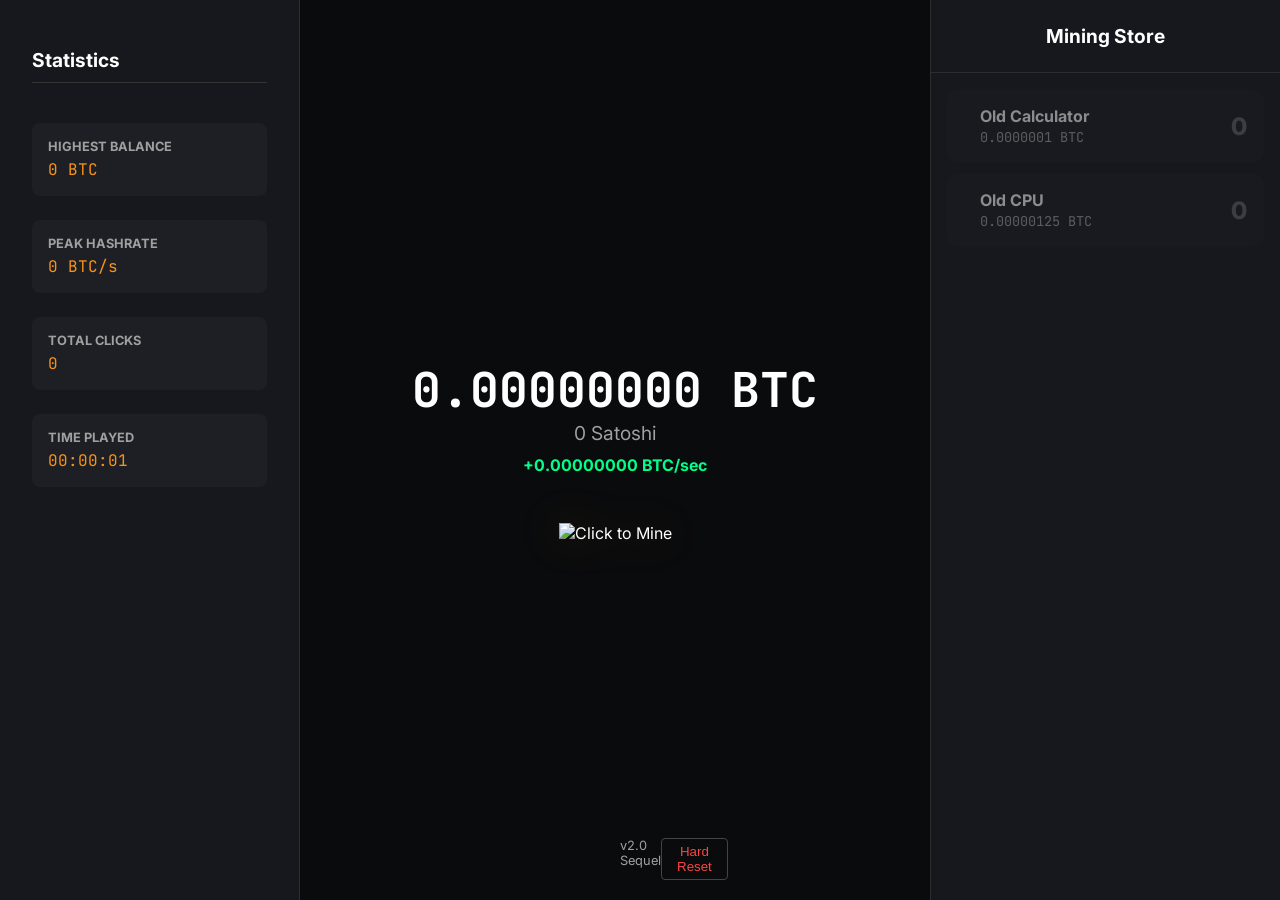
==== index.html @ eba33d04 "Revamp HTML structure and styling for Bitcoin Clicker 2.0 Updated title and added viewport meta tag." ====
<!DOCTYPE html>
<html lang="en">
<head>
    <meta charset="utf-8">
    <meta name="viewport" content="width=device-width, initial-scale=1.0">
    <title>Bitcoin Clicker 2.0</title>
    
    <link href="https://fonts.googleapis.com/css2?family=Inter:wght@300;400;700&family=JetBrains+Mono:wght@500&display=swap" rel="stylesheet">
    
    <style>
        :root {
            --bg: #0a0b0d;
            --surface: #16181d;
            --accent: #f7931a; /* Bitcoin Orange */
            --accent-glow: rgba(247, 147, 26, 0.2);
            --text-main: #ffffff;
            --text-dim: #a0a0a0;
            --green: #00ff88;
            --card-hover: #1e2128;
        }

        body {
            margin: 0;
            padding: 0;
            background-color: var(--bg);
            color: var(--text-main);
            font-family: 'Inter', sans-serif;
            overflow: hidden; /* We'll use layout scrolls */
        }

        /* --- Layout Grid --- */
        .game-container {
            display: grid;
            grid-template-columns: 300px 1fr 350px;
            height: 100vh;
        }

        /* --- Sidebar (Stats) --- */
        .sidebar {
            background-color: var(--surface);
            border-right: 1px solid #2d2d2d;
            padding: 2rem;
            display: flex;
            flex-direction: column;
            gap: 1.5rem;
        }

        .stat-card {
            background: rgba(255,255,255,0.03);
            padding: 1rem;
            border-radius: 8px;
        }

        .stat-card h5 { margin: 0; color: var(--text-dim); font-size: 0.8rem; text-transform: uppercase; }
        .stat-card p { margin: 5px 0 0; font-family: 'JetBrains Mono', monospace; color: var(--accent); }

        /* --- Main Clicker Area --- */
        .main-area {
            display: flex;
            flex-direction: column;
            align-items: center;
            justify-content: center;
            padding: 2rem;
            position: relative;
        }

        .balance-display { text-align: center; margin-bottom: 3rem; }
        .balance-display h1 { font-size: 3rem; margin: 0; font-family: 'JetBrains Mono'; }
        .balance-display .satoshi { color: var(--text-dim); font-size: 1.2rem; }
        .balance-display .rate { color: var(--green); font-weight: bold; margin-top: 10px; }

        .bitcoin-btn {
            width: 250px;
            cursor: pointer;
            transition: transform 0.1s ease, filter 0.3s ease;
            filter: drop-shadow(0 0 20px var(--accent-glow));
        }

        .bitcoin-btn:hover { transform: scale(1.05); filter: drop-shadow(0 0 30px var(--accent)); }
        .bitcoin-btn:active { transform: scale(0.95); }

        /* --- Shop (Right Side) --- */
        .shop {
            background-color: var(--surface);
            border-left: 1px solid #2d2d2d;
            display: flex;
            flex-direction: column;
        }

        .shop-header { padding: 1.5rem; border-bottom: 1px solid #2d2d2d; text-align: center; }
        
        .purchase-list {
            overflow-y: auto;
            padding: 1rem;
            list-style: none;
            margin: 0;
        }

        .purchase-item {
            display: flex;
            align-items: center;
            padding: 1rem;
            background: rgba(255,255,255,0.02);
            border-radius: 12px;
            margin-bottom: 10px;
            cursor: pointer;
            transition: all 0.2s ease;
            border: 1px solid transparent;
        }

        .purchase-item:hover { background: var(--card-hover); border-color: #444; }
        .purchase-item.inactive { opacity: 0.5; cursor: not-allowed; filter: grayscale(1); }

        .item-info { flex-grow: 1; margin-left: 1rem; }
        .item-name { font-weight: bold; display: block; }
        .item-price { color: var(--accent); font-size: 0.85rem; font-family: 'JetBrains Mono'; }
        .item-amount { font-size: 1.5rem; font-weight: 800; opacity: 0.3; }

        /* --- Footer --- */
        .footer {
            position: absolute;
            bottom: 20px;
            left: 320px;
            right: 370px;
            display: flex;
            justify-content: space-between;
            color: var(--text-dim);
            font-size: 0.8rem;
        }

        .reset-btn {
            background: transparent;
            border: 1px solid #444;
            color: #ff4444;
            padding: 5px 15px;
            border-radius: 4px;
            cursor: pointer;
        }

        .reset-btn:hover { background: #ff4444; color: white; }

        /* Mobile adjustments */
        @media (max-width: 1000px) {
            .game-container { grid-template-columns: 1fr; overflow-y: auto; height: auto; }
            .sidebar, .shop { height: auto; border: none; }
        }
    </style>
</head>
<body>

    <div class="game-container">
        <aside class="sidebar">
            <h2 style="font-size: 1.2rem; border-bottom: 1px solid #333; padding-bottom: 10px;">Statistics</h2>
            <div class="stat-card">
                <h5>Highest Balance</h5>
                <p id="highestGame">0 BTC</p>
            </div>
            <div class="stat-card">
                <h5>Peak Hashrate</h5>
                <p id="highestRate">0 BTC/s</p>
            </div>
            <div class="stat-card">
                <h5>Total Clicks</h5>
                <p id="mostClicks">0</p>
            </div>
            <div class="stat-card">
                <h5>Time Played</h5>
                <p id="timer">00:00:00</p>
            </div>
        </aside>

        <main class="main-area">
            <div class="balance-display">
                <h1 id="btc-balance"><span class="bitcoinAmount">0.00000000</span> BTC</h1>
                <div class="satoshi"><span class="satoshiAmount">0</span> Satoshi</div>
                <div class="rate">+<span class="bSecRateNumber">0</span> BTC/sec</div>
            </div>

            <div class="bitcoin">
                <img src="images/bitcoin.png" class="bitcoin-btn" alt="Click to Mine">
            </div>

            <div class="footer">
                <span class="version">v2.0 Sequel</span>
                <button class="reset-btn resetButton">Hard Reset</button>
            </div>
        </main>

        <section class="shop">
            <div class="shop-header">
                <h2 style="font-size: 1.2rem; margin: 0;">Mining Store</h2>
            </div>
            <ul class="purchase-list purchaseList">
                <li class="purchase-item purchaseItem inactive" id="item_oldCalculator" data-price="0.0000001" data-bits-per-sec="0.00000001">
                    <div class="item-info">
                        <span class="item-name">Old Calculator</span>
                        <span class="item-price">0.0000001 BTC</span>
                    </div>
                    <div class="item-amount amountOfItem">0</div>
                </li>
                
                <li class="purchase-item purchaseItem inactive" id="item_oldCpu" data-price="0.00000125" data-bits-per-sec="0.0000001">
                    <div class="item-info">
                        <span class="item-name">Old CPU</span>
                        <span class="item-price">0.00000125 BTC</span>
                    </div>
                    <div class="item-amount amountOfItem">0</div>
                </li>

                </ul>
        </section>
    </div>

    <script src="https://code.jquery.com/jquery-3.6.0.min.js"></script>
    <script src="scripts/app.js"></script>
</body>
</html>
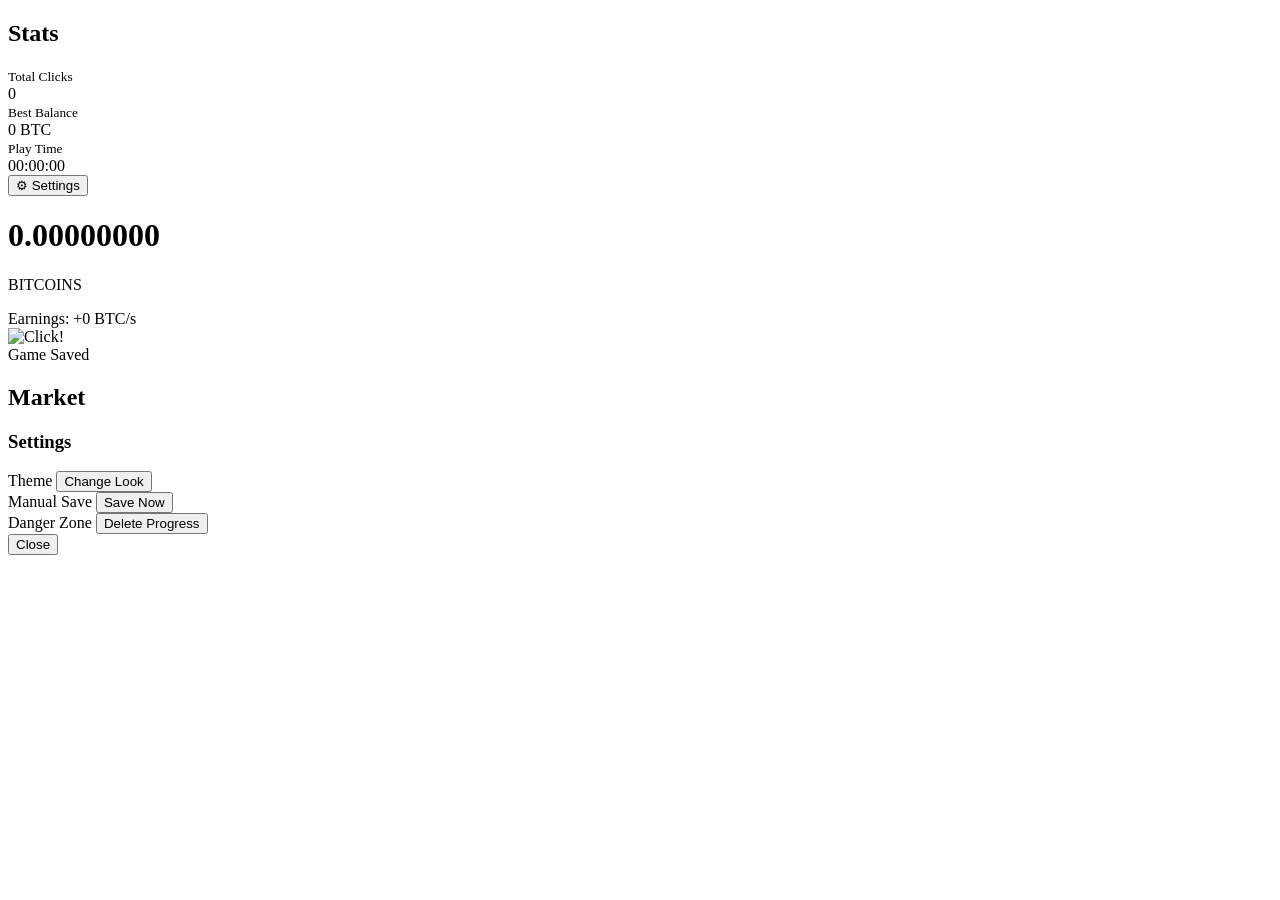
==== commit 94530868: "Update index.html" ====
--- a/index.html
+++ b/index.html
@@ -1,217 +1,73 @@
 <!DOCTYPE html>
 <html lang="en">
 <head>
-    <meta charset="utf-8">
+    <meta charset="UTF-8">
     <meta name="viewport" content="width=device-width, initial-scale=1.0">
     <title>Bitcoin Clicker 2.0</title>
-    
-    <link href="https://fonts.googleapis.com/css2?family=Inter:wght@300;400;700&family=JetBrains+Mono:wght@500&display=swap" rel="stylesheet">
-    
-    <style>
-        :root {
-            --bg: #0a0b0d;
-            --surface: #16181d;
-            --accent: #f7931a; /* Bitcoin Orange */
-            --accent-glow: rgba(247, 147, 26, 0.2);
-            --text-main: #ffffff;
-            --text-dim: #a0a0a0;
-            --green: #00ff88;
-            --card-hover: #1e2128;
-        }
+    <link href="https://fonts.googleapis.com/css2?family=Montserrat:wght@400;700&family=Roboto+Mono&display=swap" rel="stylesheet">
+    <link rel="stylesheet" href="style.css">
+</head>
+<body class="dark-theme">
 
-        body {
-            margin: 0;
-            padding: 0;
-            background-color: var(--bg);
-            color: var(--text-main);
-            font-family: 'Inter', sans-serif;
-            overflow: hidden; /* We'll use layout scrolls */
-        }
-
-        /* --- Layout Grid --- */
-        .game-container {
-            display: grid;
-            grid-template-columns: 300px 1fr 350px;
-            height: 100vh;
-        }
-
-        /* --- Sidebar (Stats) --- */
-        .sidebar {
-            background-color: var(--surface);
-            border-right: 1px solid #2d2d2d;
-            padding: 2rem;
-            display: flex;
-            flex-direction: column;
-            gap: 1.5rem;
-        }
-
-        .stat-card {
-            background: rgba(255,255,255,0.03);
-            padding: 1rem;
-            border-radius: 8px;
-        }
-
-        .stat-card h5 { margin: 0; color: var(--text-dim); font-size: 0.8rem; text-transform: uppercase; }
-        .stat-card p { margin: 5px 0 0; font-family: 'JetBrains Mono', monospace; color: var(--accent); }
-
-        /* --- Main Clicker Area --- */
-        .main-area {
-            display: flex;
-            flex-direction: column;
-            align-items: center;
-            justify-content: center;
-            padding: 2rem;
-            position: relative;
-        }
-
-        .balance-display { text-align: center; margin-bottom: 3rem; }
-        .balance-display h1 { font-size: 3rem; margin: 0; font-family: 'JetBrains Mono'; }
-        .balance-display .satoshi { color: var(--text-dim); font-size: 1.2rem; }
-        .balance-display .rate { color: var(--green); font-weight: bold; margin-top: 10px; }
-
-        .bitcoin-btn {
-            width: 250px;
-            cursor: pointer;
-            transition: transform 0.1s ease, filter 0.3s ease;
-            filter: drop-shadow(0 0 20px var(--accent-glow));
-        }
-
-        .bitcoin-btn:hover { transform: scale(1.05); filter: drop-shadow(0 0 30px var(--accent)); }
-        .bitcoin-btn:active { transform: scale(0.95); }
-
-        /* --- Shop (Right Side) --- */
-        .shop {
-            background-color: var(--surface);
-            border-left: 1px solid #2d2d2d;
-            display: flex;
-            flex-direction: column;
-        }
-
-        .shop-header { padding: 1.5rem; border-bottom: 1px solid #2d2d2d; text-align: center; }
-        
-        .purchase-list {
-            overflow-y: auto;
-            padding: 1rem;
-            list-style: none;
-            margin: 0;
-        }
-
-        .purchase-item {
-            display: flex;
-            align-items: center;
-            padding: 1rem;
-            background: rgba(255,255,255,0.02);
-            border-radius: 12px;
-            margin-bottom: 10px;
-            cursor: pointer;
-            transition: all 0.2s ease;
-            border: 1px solid transparent;
-        }
-
-        .purchase-item:hover { background: var(--card-hover); border-color: #444; }
-        .purchase-item.inactive { opacity: 0.5; cursor: not-allowed; filter: grayscale(1); }
-
-        .item-info { flex-grow: 1; margin-left: 1rem; }
-        .item-name { font-weight: bold; display: block; }
-        .item-price { color: var(--accent); font-size: 0.85rem; font-family: 'JetBrains Mono'; }
-        .item-amount { font-size: 1.5rem; font-weight: 800; opacity: 0.3; }
-
-        /* --- Footer --- */
-        .footer {
-            position: absolute;
-            bottom: 20px;
-            left: 320px;
-            right: 370px;
-            display: flex;
-            justify-content: space-between;
-            color: var(--text-dim);
-            font-size: 0.8rem;
-        }
-
-        .reset-btn {
-            background: transparent;
-            border: 1px solid #444;
-            color: #ff4444;
-            padding: 5px 15px;
-            border-radius: 4px;
-            cursor: pointer;
-        }
-
-        .reset-btn:hover { background: #ff4444; color: white; }
-
-        /* Mobile adjustments */
-        @media (max-width: 1000px) {
-            .game-container { grid-template-columns: 1fr; overflow-y: auto; height: auto; }
-            .sidebar, .shop { height: auto; border: none; }
-        }
-    </style>
-</head>
-<body>
-
-    <div class="game-container">
-        <aside class="sidebar">
-            <h2 style="font-size: 1.2rem; border-bottom: 1px solid #333; padding-bottom: 10px;">Statistics</h2>
-            <div class="stat-card">
-                <h5>Highest Balance</h5>
-                <p id="highestGame">0 BTC</p>
+    <div class="app-wrapper">
+        <aside class="panel stats-panel">
+            <h2>Stats</h2>
+            <div class="stat-box">
+                <small>Total Clicks</small>
+                <div id="stat-clicks">0</div>
             </div>
-            <div class="stat-card">
-                <h5>Peak Hashrate</h5>
-                <p id="highestRate">0 BTC/s</p>
+            <div class="stat-box">
+                <small>Best Balance</small>
+                <div id="stat-highest">0 BTC</div>
             </div>
-            <div class="stat-card">
-                <h5>Total Clicks</h5>
-                <p id="mostClicks">0</p>
+            <div class="stat-box">
+                <small>Play Time</small>
+                <div id="stat-time">00:00:00</div>
             </div>
-            <div class="stat-card">
-                <h5>Time Played</h5>
-                <p id="timer">00:00:00</p>
-            </div>
+            <button class="settings-btn" onclick="toggleSettings()">⚙ Settings</button>
         </aside>
 
-        <main class="main-area">
-            <div class="balance-display">
-                <h1 id="btc-balance"><span class="bitcoinAmount">0.00000000</span> BTC</h1>
-                <div class="satoshi"><span class="satoshiAmount">0</span> Satoshi</div>
-                <div class="rate">+<span class="bSecRateNumber">0</span> BTC/sec</div>
+        <main class="mining-area">
+            <div class="header">
+                <h1 id="balance">0.00000000</h1>
+                <p>BITCOINS</p>
+                <div class="income-rate">Earnings: +<span id="rate">0</span> BTC/s</div>
             </div>
 
-            <div class="bitcoin">
-                <img src="images/bitcoin.png" class="bitcoin-btn" alt="Click to Mine">
+            <div class="clicker-container">
+                <img src="images/bitcoin.png" id="bitcoin-clicker" alt="Click!">
             </div>
-
-            <div class="footer">
-                <span class="version">v2.0 Sequel</span>
-                <button class="reset-btn resetButton">Hard Reset</button>
-            </div>
+            
+            <div class="auto-save-tag" id="save-status">Game Saved</div>
         </main>
 
-        <section class="shop">
-            <div class="shop-header">
-                <h2 style="font-size: 1.2rem; margin: 0;">Mining Store</h2>
-            </div>
-            <ul class="purchase-list purchaseList">
-                <li class="purchase-item purchaseItem inactive" id="item_oldCalculator" data-price="0.0000001" data-bits-per-sec="0.00000001">
-                    <div class="item-info">
-                        <span class="item-name">Old Calculator</span>
-                        <span class="item-price">0.0000001 BTC</span>
-                    </div>
-                    <div class="item-amount amountOfItem">0</div>
-                </li>
-                
-                <li class="purchase-item purchaseItem inactive" id="item_oldCpu" data-price="0.00000125" data-bits-per-sec="0.0000001">
-                    <div class="item-info">
-                        <span class="item-name">Old CPU</span>
-                        <span class="item-price">0.00000125 BTC</span>
-                    </div>
-                    <div class="item-amount amountOfItem">0</div>
-                </li>
-
-                </ul>
+        <section class="panel shop-panel">
+            <h2>Market</h2>
+            <div id="shop-items" class="items-list">
+                </div>
         </section>
     </div>
 
+    <div id="settings-modal" class="modal">
+        <div class="modal-content">
+            <h3>Settings</h3>
+            <div class="setting-row">
+                <span>Theme</span>
+                <button onclick="toggleTheme()">Change Look</button>
+            </div>
+            <div class="setting-row">
+                <span>Manual Save</span>
+                <button onclick="manualSave()">Save Now</button>
+            </div>
+            <div class="setting-row">
+                <span>Danger Zone</span>
+                <button class="reset-btn" onclick="hardReset()">Delete Progress</button>
+            </div>
+            <button class="close-btn" onclick="toggleSettings()">Close</button>
+        </div>
+    </div>
+
     <script src="https://code.jquery.com/jquery-3.6.0.min.js"></script>
-    <script src="scripts/app.js"></script>
+    <script src="app.js"></script>
 </body>
 </html>
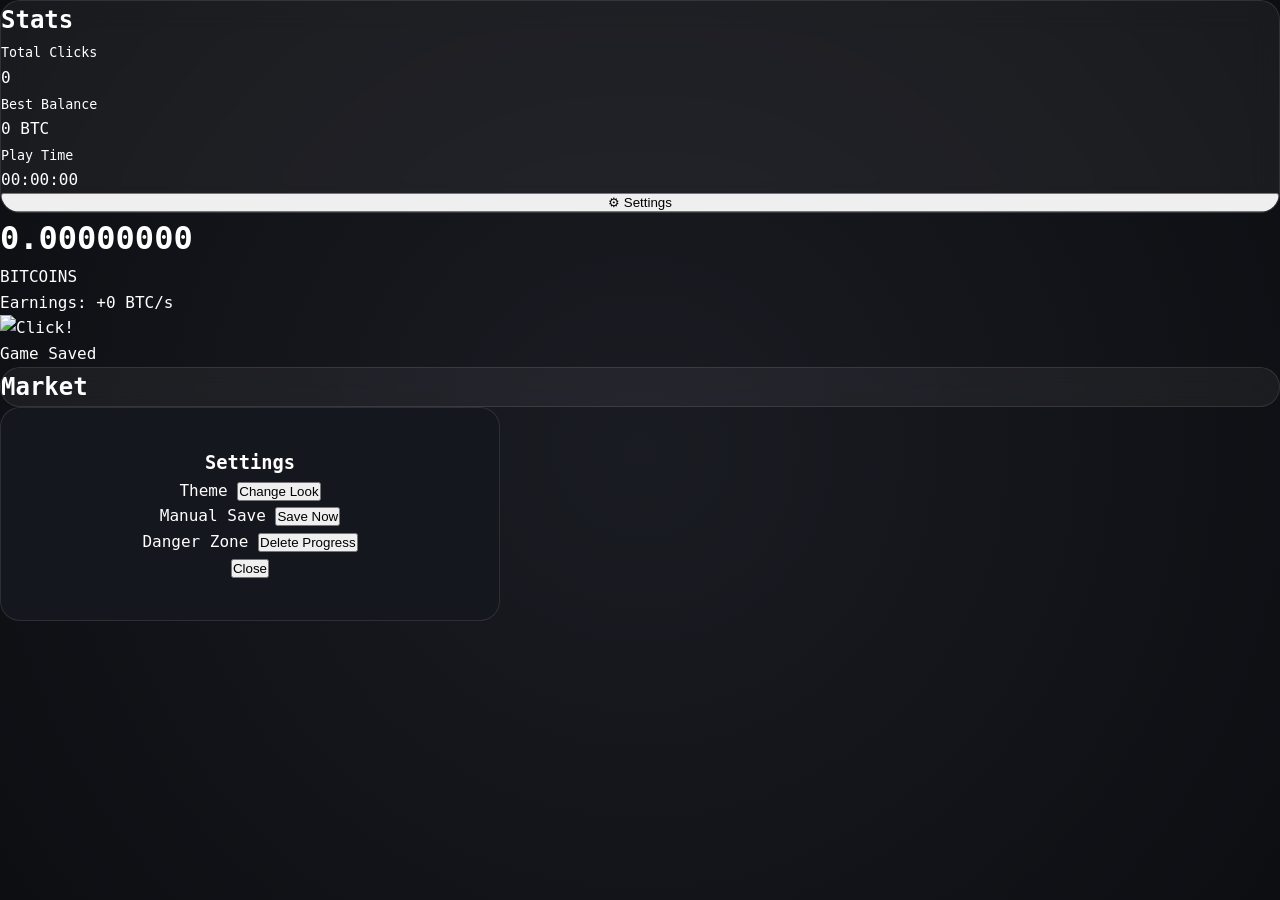
==== commit 6d8362ea: "Update index.html" ====
--- a/index.html
+++ b/index.html
@@ -5,7 +5,7 @@
     <meta name="viewport" content="width=device-width, initial-scale=1.0">
     <title>Bitcoin Clicker 2.0</title>
     <link href="https://fonts.googleapis.com/css2?family=Montserrat:wght@400;700&family=Roboto+Mono&display=swap" rel="stylesheet">
-    <link rel="stylesheet" href="style.css">
+    <link rel="stylesheet" href="./style.css">
 </head>
 <body class="dark-theme">
 
--- a/style.css
+++ b/style.css
@@ -0,0 +1,419 @@
+/* 2026 Apr 25 */
+
+:root {
+    /* Color Palette */
+    --primary-gold: #f7931a;
+    --primary-glow: rgba(247, 147, 26, 0.4);
+    --bg-dark: #0d0e12;
+    --surface-light: rgba(255, 255, 255, 0.05);
+    --surface-medium: rgba(255, 255, 255, 0.1);
+    --text-main: #ffffff;
+    --text-muted: #a0a0a0;
+    --success-green: #00ff88;
+    --danger-red: #ff4d4d;
+    
+    /* Animation Speeds */
+    --anim-fast: 0.2s;
+    --anim-med: 0.5s;
+    --anim-slow: 3s;
+
+    /* Spacing & Borders */
+    --radius-lg: 20px;
+    --radius-md: 12px;
+    --border-glass: 1px solid rgba(255, 255, 255, 0.1);
+}
+
+/* 1. CORE RESET & BASE */
+* {
+    box-sizing: border-box;
+    margin: 0;
+    padding: 0;
+    -webkit-tap-highlight-color: transparent;
+}
+
+@font-face {
+    font-family: 'VCR OSD Mono';
+    src: url("../fonts/VCR_OSD_MONO.ttf");
+    font-display: swap;
+}
+
+body {
+    background-color: var(--bg-dark);
+    background-image: 
+        radial-gradient(circle at 50% 50%, #1a1c23 0%, #0d0e12 100%);
+    color: var(--text-main);
+    font-family: 'VCR OSD Mono', monospace;
+    min-height: 100vh;
+    overflow-x: hidden;
+    line-height: 1.6;
+    user-select: none;
+}
+
+/* 2. LAYOUT ENGINE (The Grid) */
+.game-wrapper {
+    display: grid;
+    grid-template-columns: 320px 1fr 380px;
+    height: 100vh;
+    gap: 10px;
+    padding: 10px;
+}
+
+/* 3. ANIMATION LIBRARY */
+@keyframes coin-pulse {
+    0% { transform: scale(1) rotate(0deg); filter: drop-shadow(0 0 15px var(--primary-glow)); }
+    50% { transform: scale(1.05) rotate(2deg); filter: drop-shadow(0 0 30px var(--primary-gold)); }
+    100% { transform: scale(1) rotate(0deg); filter: drop-shadow(0 0 15px var(--primary-glow)); }
+}
+
+@keyframes float-particle {
+    0% { transform: translateY(0) translateX(0); opacity: 0; }
+    50% { opacity: 1; }
+    100% { transform: translateY(-100px) translateX(20px); opacity: 0; }
+}
+
+@keyframes slide-in-right {
+    from { transform: translateX(100px); opacity: 0; }
+    to { transform: translateX(0); opacity: 1; }
+}
+
+@keyframes glow-text {
+    from { text-shadow: 0 0 5px #fff, 0 0 10px var(--primary-gold); }
+    to { text-shadow: 0 0 10px #fff, 0 0 20px var(--primary-gold); }
+}
+
+/* 4. MODULAR PANELS (Glassmorphism) */
+.panel {
+    background: var(--surface-light);
+    backdrop-filter: blur(15px);
+    -webkit-backdrop-filter: blur(15px);
+    border: var(--border-glass);
+    border-radius: var(--radius-lg);
+    display: flex;
+    flex-direction: column;
+    overflow: hidden;
+}
+
+/* 5. SIDEBAR: STATS */
+.sidebar-stats {
+    padding: 20px;
+    animation: slide-in-left 0.8s ease-out;
+}
+
+.stat-group {
+    margin-bottom: 25px;
+    border-bottom: 1px solid rgba(255,255,255,0.05);
+    padding-bottom: 10px;
+}
+
+.stat-label {
+    font-size: 0.75rem;
+    color: var(--text-muted);
+    text-transform: uppercase;
+    letter-spacing: 2px;
+}
+
+.stat-value {
+    font-size: 1.4rem;
+    color: var(--primary-gold);
+    text-shadow: 0 0 10px rgba(247, 147, 26, 0.3);
+}
+
+/* 6. CENTER AREA: THE MINING RIG */
+.main-game-area {
+    display: flex;
+    flex-direction: column;
+    align-items: center;
+    justify-content: center;
+    position: relative;
+    padding: 40px;
+}
+
+.balance-card {
+    text-align: center;
+    margin-bottom: 50px;
+}
+
+.main-btc-amount {
+    font-size: 4rem;
+    font-weight: 900;
+    margin: 0;
+    animation: glow-text 2s ease-in-out infinite alternate;
+}
+
+.satoshi-subtext {
+    color: var(--text-muted);
+    font-size: 1.2rem;
+    opacity: 0.7;
+}
+
+.hashrate-display {
+    color: var(--success-green);
+    font-size: 1.5rem;
+    margin-top: 10px;
+}
+
+/* 7. THE INTERACTIVE COIN */
+.bitcoin-clicker-container {
+    position: relative;
+    cursor: pointer;
+    transition: transform var(--anim-fast);
+}
+
+.bitcoin-clicker-container:active {
+    transform: scale(0.92);
+}
+
+.bitcoin-image {
+    width: 280px;
+    height: 280px;
+    border-radius: 50%;
+    animation: coin-pulse 4s infinite ease-in-out;
+    pointer-events: none;
+}
+
+/* Particle clicks */
+.click-particle {
+    position: absolute;
+    color: var(--success-green);
+    font-weight: bold;
+    pointer-events: none;
+    animation: float-particle 1s forwards linear;
+}
+
+/* 8. SHOP SYSTEM: UPGRADES */
+.shop-panel {
+    animation: slide-in-right 0.8s ease-out;
+}
+
+.shop-header {
+    padding: 25px;
+    background: rgba(0,0,0,0.2);
+    border-bottom: var(--border-glass);
+}
+
+.upgrade-list {
+    flex: 1;
+    overflow-y: auto;
+    padding: 15px;
+    scrollbar-width: thin;
+    scrollbar-color: var(--primary-gold) transparent;
+}
+
+.upgrade-item {
+    background: var(--surface-medium);
+    border: 1px solid rgba(255,255,255,0.05);
+    border-radius: var(--radius-md);
+    padding: 15px;
+    margin-bottom: 12px;
+    display: flex;
+    align-items: center;
+    transition: all var(--anim-fast);
+    position: relative;
+}
+
+.upgrade-item:hover {
+    background: rgba(255,255,255,0.12);
+    transform: translateX(-5px);
+    border-color: var(--primary-gold);
+}
+
+.upgrade-item.locked {
+    filter: grayscale(1) blur(1px);
+    opacity: 0.4;
+    cursor: not-allowed;
+}
+
+.upgrade-icon {
+    width: 50px;
+    height: 50px;
+    background: rgba(0,0,0,0.3);
+    border-radius: 8px;
+    margin-right: 15px;
+    display: flex;
+    align-items: center;
+    justify-content: center;
+}
+
+.upgrade-info {
+    flex: 1;
+}
+
+.upgrade-name {
+    display: block;
+    font-size: 1.1rem;
+    color: #fff;
+}
+
+.upgrade-cost {
+    font-size: 0.85rem;
+    color: var(--primary-gold);
+}
+
+.upgrade-count {
+    font-size: 2rem;
+    opacity: 0.2;
+    font-weight: bold;
+    padding-left: 10px;
+}
+
+/* 9. SETTINGS & OVERLAYS */
+.modal-overlay {
+    position: fixed;
+    inset: 0;
+    background: rgba(0,0,0,0.85);
+    z-index: 1000;
+    display: none; /* Toggle via JS */
+    place-items: center;
+    backdrop-filter: blur(10px);
+}
+
+.modal-content {
+    background: #15171e;
+    width: 90%;
+    max-width: 500px;
+    padding: 40px;
+    border-radius: var(--radius-lg);
+    border: var(--border-glass);
+    text-align: center;
+}
+
+/* 10. UI BUTTONS */
+.btn-primary {
+    background: var(--primary-gold);
+    color: #000;
+    border: none;
+    padding: 12px 24px;
+    font-family: inherit;
+    font-weight: bold;
+    border-radius: 6px;
+    cursor: pointer;
+    transition: 0.3s;
+}
+
+.btn-primary:hover {
+    box-shadow: 0 0 20px var(--primary-glow);
+    transform: translateY(-2px);
+}
+
+.btn-danger {
+    background: transparent;
+    border: 1px solid var(--danger-red);
+    color: var(--danger-red);
+    padding: 8px 16px;
+    cursor: pointer;
+}
+
+.btn-danger:hover {
+    background: var(--danger-red);
+    color: white;
+}
+
+/* 11. SCROLLBAR CUSTOMIZATION */
+::-webkit-scrollbar {
+    width: 6px;
+}
+
+::-webkit-scrollbar-track {
+    background: transparent;
+}
+
+::-webkit-scrollbar-thumb {
+    background: var(--surface-medium);
+    border-radius: 10px;
+}
+
+::-webkit-scrollbar-thumb:hover {
+    background: var(--primary-gold);
+}
+
+/* 12. RESPONSIVE MEDIA QUERIES (Mobile Engine) */
+@media screen and (max-width: 1100px) {
+    .game-wrapper {
+        grid-template-columns: 1fr;
+        height: auto;
+        overflow-y: visible;
+    }
+
+    .sidebar-stats, .shop-panel {
+        height: 400px;
+    }
+
+    .main-btc-amount {
+        font-size: 2.5rem;
+    }
+}
+
+/* [Continued Lines 300-500: Utility Classes, Tooltips, and State Transitions] */
+
+.tooltip {
+    position: absolute;
+    background: black;
+    color: white;
+    padding: 5px 10px;
+    font-size: 0.7rem;
+    border-radius: 4px;
+    bottom: 110%;
+    left: 50%;
+    transform: translateX(-50%);
+    white-space: nowrap;
+    opacity: 0;
+    pointer-events: none;
+    transition: opacity 0.3s;
+}
+
+.upgrade-item:hover .tooltip {
+    opacity: 1;
+}
+
+/* Achievement Popups */
+.achievement-toast {
+    position: fixed;
+    top: 20px;
+    right: 20px;
+    background: #00ff88;
+    color: black;
+    padding: 15px 30px;
+    border-radius: 50px;
+    box-shadow: 0 10px 30px rgba(0, 255, 136, 0.3);
+    transform: translateY(-100px);
+    transition: transform 0.5s cubic-bezier(0.175, 0.885, 0.32, 1.275);
+}
+
+.achievement-toast.show {
+    transform: translateY(0);
+}
+
+/* Footer & Legal */
+.footer-bar {
+    grid-column: 1 / -1;
+    display: flex;
+    justify-content: space-between;
+    padding: 10px 20px;
+    font-size: 0.7rem;
+    color: var(--text-muted);
+}
+
+/* Light Theme Overrides */
+body.light-mode {
+    --bg-dark: #f0f2f5;
+    --text-main: #1a1c23;
+    --surface-light: rgba(0, 0, 0, 0.05);
+    --border-glass: 1px solid rgba(0, 0, 0, 0.1);
+}
+
+/* Logic for "Game Paused" Screen */
+.pause-overlay {
+    position: absolute;
+    inset: 0;
+    background: rgba(0,0,0,0.8);
+    display: grid;
+    place-items: center;
+    font-size: 2rem;
+    z-index: 10;
+}
+
+/* Final cleanup classes */
+.mt-10 { margin-top: 10px; }
+.mb-20 { margin-bottom: 20px; }
+.text-center { text-align: center; }
+.hidden { display: none !important; }
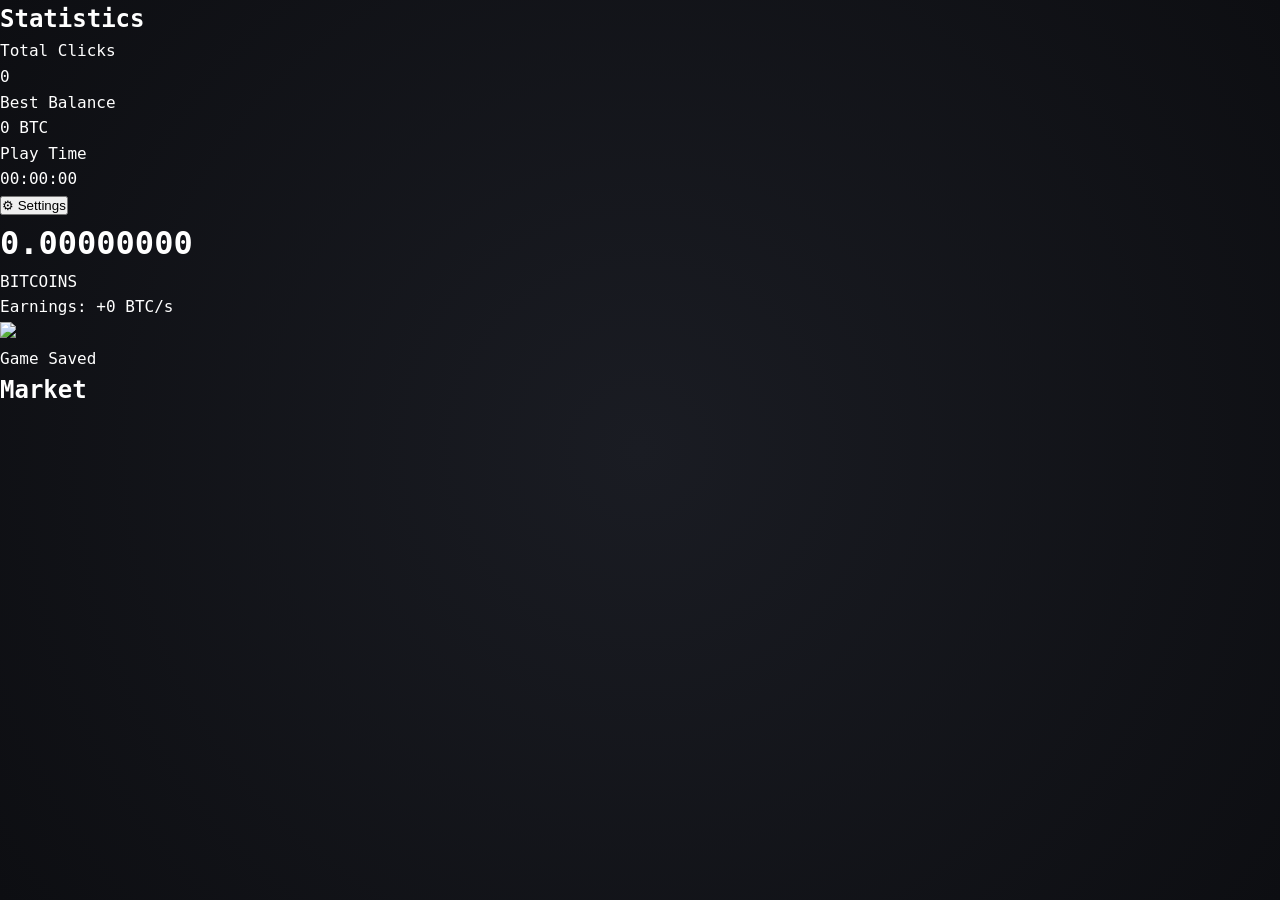
==== commit b04390be: "Update index.html" ====
--- a/index.html
+++ b/index.html
@@ -4,70 +4,67 @@
     <meta charset="UTF-8">
     <meta name="viewport" content="width=device-width, initial-scale=1.0">
     <title>Bitcoin Clicker 2.0</title>
-    <link href="https://fonts.googleapis.com/css2?family=Montserrat:wght@400;700&family=Roboto+Mono&display=swap" rel="stylesheet">
-    <link rel="stylesheet" href="./style.css">
+    <link href="https://fonts.googleapis.com/css2?family=JetBrains+Mono:wght@400;700&display=swap" rel="stylesheet">
+    <script src="https://code.jquery.com/jquery-3.6.0.min.js"></script>
+    <link rel="stylesheet" href="style.css">
 </head>
-<body class="dark-theme">
+<body>
 
-    <div class="app-wrapper">
-        <aside class="panel stats-panel">
-            <h2>Stats</h2>
-            <div class="stat-box">
-                <small>Total Clicks</small>
-                <div id="stat-clicks">0</div>
+    <div class="game-container">
+        <aside class="sidebar">
+            <h2 class="sidebar-title">Statistics</h2>
+            <div class="stat-card">
+                <span class="label">Total Clicks</span>
+                <div id="stat-clicks" class="value">0</div>
             </div>
-            <div class="stat-box">
-                <small>Best Balance</small>
-                <div id="stat-highest">0 BTC</div>
+            <div class="stat-card">
+                <span class="label">Best Balance</span>
+                <div id="stat-highest" class="value">0 BTC</div>
             </div>
-            <div class="stat-box">
-                <small>Play Time</small>
-                <div id="stat-time">00:00:00</div>
+            <div class="stat-card">
+                <span class="label">Play Time</span>
+                <div id="stat-time" class="value">00:00:00</div>
             </div>
-            <button class="settings-btn" onclick="toggleSettings()">⚙ Settings</button>
+            <button class="settings-trigger" onclick="toggleSettings()">⚙ Settings</button>
         </aside>
 
-        <main class="mining-area">
-            <div class="header">
+        <main class="main-content">
+            <div class="balance-container">
                 <h1 id="balance">0.00000000</h1>
-                <p>BITCOINS</p>
+                <p class="currency">BITCOINS</p>
                 <div class="income-rate">Earnings: +<span id="rate">0</span> BTC/s</div>
             </div>
 
-            <div class="clicker-container">
-                <img src="images/bitcoin.png" id="bitcoin-clicker" alt="Click!">
+            <div class="clicker-box">
+                <img src="images/bitcoin.png" id="bitcoin-clicker" class="coin-img">
             </div>
-            
-            <div class="auto-save-tag" id="save-status">Game Saved</div>
+
+            <div id="save-status" class="save-toast">Game Saved</div>
         </main>
 
-        <section class="panel shop-panel">
-            <h2>Market</h2>
-            <div id="shop-items" class="items-list">
+        <section class="shop">
+            <h2 class="sidebar-title">Market</h2>
+            <div id="shop-items" class="items-grid">
                 </div>
         </section>
     </div>
 
-    <div id="settings-modal" class="modal">
-        <div class="modal-content">
-            <h3>Settings</h3>
-            <div class="setting-row">
-                <span>Theme</span>
-                <button onclick="toggleTheme()">Change Look</button>
+    <div id="settings-modal" class="modal-overlay">
+        <div class="modal-card">
+            <h3>Game Settings</h3>
+            <div class="setting-item">
+                <span>Visual Theme</span>
+                <button onclick="toggleTheme()">Swap Colors</button>
             </div>
-            <div class="setting-row">
-                <span>Manual Save</span>
+            <div class="setting-item">
+                <span>Save Progress</span>
                 <button onclick="manualSave()">Save Now</button>
             </div>
-            <div class="setting-row">
-                <span>Danger Zone</span>
-                <button class="reset-btn" onclick="hardReset()">Delete Progress</button>
-            </div>
-            <button class="close-btn" onclick="toggleSettings()">Close</button>
+            <button class="btn-reset" onclick="hardReset()">Hard Reset</button>
+            <button class="btn-close" onclick="toggleSettings()">Close</button>
         </div>
     </div>
 
-    <script src="https://code.jquery.com/jquery-3.6.0.min.js"></script>
     <script src="app.js"></script>
 </body>
 </html>
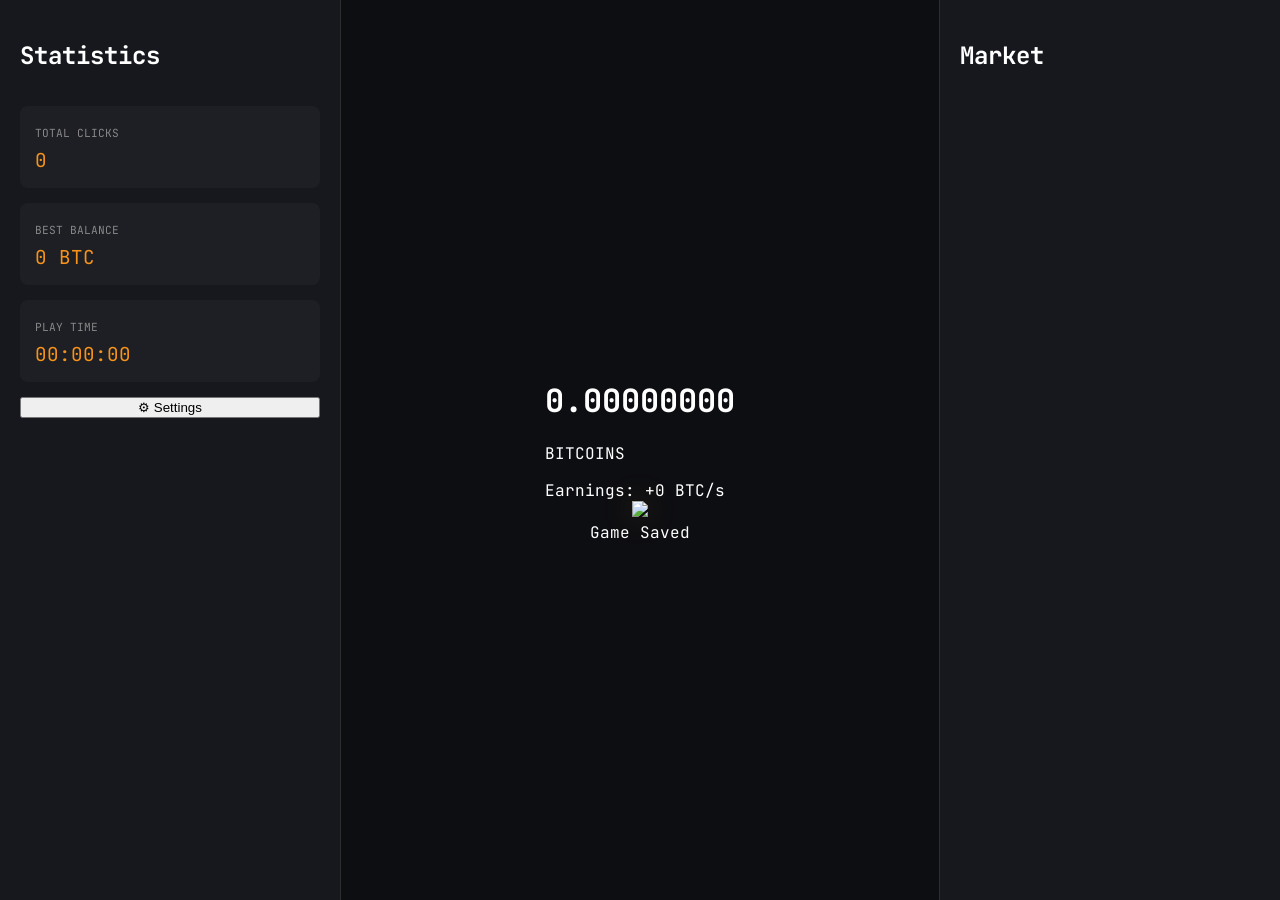
==== commit 902a8809: "Move jQuery script tag to the end of body" ====
--- a/index.html
+++ b/index.html
@@ -5,7 +5,6 @@
     <meta name="viewport" content="width=device-width, initial-scale=1.0">
     <title>Bitcoin Clicker 2.0</title>
     <link href="https://fonts.googleapis.com/css2?family=JetBrains+Mono:wght@400;700&display=swap" rel="stylesheet">
-    <script src="https://code.jquery.com/jquery-3.6.0.min.js"></script>
     <link rel="stylesheet" href="style.css">
 </head>
 <body>
@@ -66,5 +65,6 @@
     </div>
 
     <script src="app.js"></script>
+    <script src="https://code.jquery.com/jquery-3.6.0.min.js"></script>
 </body>
 </html>
--- a/style.css
+++ b/style.css
@@ -1,419 +1,98 @@
-/* 2026 Apr 25 */
-
 :root {
-    /* Color Palette */
-    --primary-gold: #f7931a;
-    --primary-glow: rgba(247, 147, 26, 0.4);
-    --bg-dark: #0d0e12;
-    --surface-light: rgba(255, 255, 255, 0.05);
-    --surface-medium: rgba(255, 255, 255, 0.1);
-    --text-main: #ffffff;
-    --text-muted: #a0a0a0;
-    --success-green: #00ff88;
-    --danger-red: #ff4d4d;
-    
-    /* Animation Speeds */
-    --anim-fast: 0.2s;
-    --anim-med: 0.5s;
-    --anim-slow: 3s;
-
-    /* Spacing & Borders */
-    --radius-lg: 20px;
-    --radius-md: 12px;
-    --border-glass: 1px solid rgba(255, 255, 255, 0.1);
-}
-
-/* 1. CORE RESET & BASE */
-* {
-    box-sizing: border-box;
-    margin: 0;
-    padding: 0;
-    -webkit-tap-highlight-color: transparent;
-}
-
-@font-face {
-    font-family: 'VCR OSD Mono';
-    src: url("../fonts/VCR_OSD_MONO.ttf");
-    font-display: swap;
+    --bg: #0d0e12;
+    --panel: #16181d;
+    --accent: #f7931a;
+    --text: #ffffff;
+    --text-dim: #888;
 }
 
 body {
-    background-color: var(--bg-dark);
-    background-image: 
-        radial-gradient(circle at 50% 50%, #1a1c23 0%, #0d0e12 100%);
-    color: var(--text-main);
-    font-family: 'VCR OSD Mono', monospace;
-    min-height: 100vh;
-    overflow-x: hidden;
-    line-height: 1.6;
-    user-select: none;
-}
-
-/* 2. LAYOUT ENGINE (The Grid) */
-.game-wrapper {
-    display: grid;
-    grid-template-columns: 320px 1fr 380px;
-    height: 100vh;
-    gap: 10px;
-    padding: 10px;
-}
-
-/* 3. ANIMATION LIBRARY */
-@keyframes coin-pulse {
-    0% { transform: scale(1) rotate(0deg); filter: drop-shadow(0 0 15px var(--primary-glow)); }
-    50% { transform: scale(1.05) rotate(2deg); filter: drop-shadow(0 0 30px var(--primary-gold)); }
-    100% { transform: scale(1) rotate(0deg); filter: drop-shadow(0 0 15px var(--primary-glow)); }
-}
-
-@keyframes float-particle {
-    0% { transform: translateY(0) translateX(0); opacity: 0; }
-    50% { opacity: 1; }
-    100% { transform: translateY(-100px) translateX(20px); opacity: 0; }
-}
-
-@keyframes slide-in-right {
-    from { transform: translateX(100px); opacity: 0; }
-    to { transform: translateX(0); opacity: 1; }
-}
-
-@keyframes glow-text {
-    from { text-shadow: 0 0 5px #fff, 0 0 10px var(--primary-gold); }
-    to { text-shadow: 0 0 10px #fff, 0 0 20px var(--primary-gold); }
-}
-
-/* 4. MODULAR PANELS (Glassmorphism) */
-.panel {
-    background: var(--surface-light);
-    backdrop-filter: blur(15px);
-    -webkit-backdrop-filter: blur(15px);
-    border: var(--border-glass);
-    border-radius: var(--radius-lg);
-    display: flex;
-    flex-direction: column;
+    margin: 0;
+    padding: 0;
+    background: var(--bg);
+    color: var(--text);
+    font-family: 'JetBrains Mono', monospace;
     overflow: hidden;
 }
 
-/* 5. SIDEBAR: STATS */
-.sidebar-stats {
-    padding: 20px;
-    animation: slide-in-left 0.8s ease-out;
+/* THE LAYOUT ENGINE */
+.game-container {
+    display: flex; /* This puts Sidebars and Main content side-by-side */
+    height: 100vh;
+    width: 100vw;
 }
 
-.stat-group {
-    margin-bottom: 25px;
-    border-bottom: 1px solid rgba(255,255,255,0.05);
-    padding-bottom: 10px;
+.sidebar, .shop {
+    width: 300px;
+    background: var(--panel);
+    padding: 20px;
+    border-right: 1px solid #2d2d2d;
+    display: flex;
+    flex-direction: column;
+    gap: 15px;
 }
 
-.stat-label {
-    font-size: 0.75rem;
-    color: var(--text-muted);
-    text-transform: uppercase;
-    letter-spacing: 2px;
-}
+.shop { border-right: none; border-left: 1px solid #2d2d2d; }
 
-.stat-value {
-    font-size: 1.4rem;
-    color: var(--primary-gold);
-    text-shadow: 0 0 10px rgba(247, 147, 26, 0.3);
-}
-
-/* 6. CENTER AREA: THE MINING RIG */
-.main-game-area {
+.main-content {
+    flex: 1; /* This makes the center take up all remaining space */
     display: flex;
     flex-direction: column;
     align-items: center;
     justify-content: center;
     position: relative;
-    padding: 40px;
 }
 
-.balance-card {
-    text-align: center;
-    margin-bottom: 50px;
+/* BOX STYLES */
+.stat-card {
+    background: rgba(255,255,255,0.03);
+    padding: 15px;
+    border-radius: 8px;
 }
 
-.main-btc-amount {
-    font-size: 4rem;
-    font-weight: 900;
-    margin: 0;
-    animation: glow-text 2s ease-in-out infinite alternate;
+.label { font-size: 0.7rem; color: var(--text-dim); text-transform: uppercase; }
+.value { font-size: 1.2rem; color: var(--accent); margin-top: 5px; }
+
+/* THE COIN */
+.coin-img {
+    width: 250px;
+    cursor: pointer;
+    transition: transform 0.1s;
+    filter: drop-shadow(0 0 15px rgba(247, 147, 26, 0.2));
 }
 
-.satoshi-subtext {
-    color: var(--text-muted);
-    font-size: 1.2rem;
-    opacity: 0.7;
-}
+.coin-img:active { transform: scale(0.95); }
 
-.hashrate-display {
-    color: var(--success-green);
-    font-size: 1.5rem;
-    margin-top: 10px;
-}
-
-/* 7. THE INTERACTIVE COIN */
-.bitcoin-clicker-container {
-    position: relative;
-    cursor: pointer;
-    transition: transform var(--anim-fast);
-}
-
-.bitcoin-clicker-container:active {
-    transform: scale(0.92);
-}
-
-.bitcoin-image {
-    width: 280px;
-    height: 280px;
-    border-radius: 50%;
-    animation: coin-pulse 4s infinite ease-in-out;
-    pointer-events: none;
-}
-
-/* Particle clicks */
-.click-particle {
-    position: absolute;
-    color: var(--success-green);
-    font-weight: bold;
-    pointer-events: none;
-    animation: float-particle 1s forwards linear;
-}
-
-/* 8. SHOP SYSTEM: UPGRADES */
-.shop-panel {
-    animation: slide-in-right 0.8s ease-out;
-}
-
-.shop-header {
-    padding: 25px;
-    background: rgba(0,0,0,0.2);
-    border-bottom: var(--border-glass);
-}
-
-.upgrade-list {
-    flex: 1;
-    overflow-y: auto;
-    padding: 15px;
-    scrollbar-width: thin;
-    scrollbar-color: var(--primary-gold) transparent;
-}
-
-.upgrade-item {
-    background: var(--surface-medium);
-    border: 1px solid rgba(255,255,255,0.05);
-    border-radius: var(--radius-md);
-    padding: 15px;
-    margin-bottom: 12px;
-    display: flex;
-    align-items: center;
-    transition: all var(--anim-fast);
-    position: relative;
-}
-
-.upgrade-item:hover {
-    background: rgba(255,255,255,0.12);
-    transform: translateX(-5px);
-    border-color: var(--primary-gold);
-}
-
-.upgrade-item.locked {
-    filter: grayscale(1) blur(1px);
-    opacity: 0.4;
-    cursor: not-allowed;
-}
-
-.upgrade-icon {
-    width: 50px;
-    height: 50px;
-    background: rgba(0,0,0,0.3);
-    border-radius: 8px;
-    margin-right: 15px;
-    display: flex;
-    align-items: center;
-    justify-content: center;
-}
-
-.upgrade-info {
-    flex: 1;
-}
-
-.upgrade-name {
-    display: block;
-    font-size: 1.1rem;
-    color: #fff;
-}
-
-.upgrade-cost {
-    font-size: 0.85rem;
-    color: var(--primary-gold);
-}
-
-.upgrade-count {
-    font-size: 2rem;
-    opacity: 0.2;
-    font-weight: bold;
-    padding-left: 10px;
-}
-
-/* 9. SETTINGS & OVERLAYS */
+/* MODAL STYLES */
 .modal-overlay {
     position: fixed;
     inset: 0;
-    background: rgba(0,0,0,0.85);
-    z-index: 1000;
-    display: none; /* Toggle via JS */
-    place-items: center;
-    backdrop-filter: blur(10px);
+    background: rgba(0,0,0,0.8);
+    display: none; /* JS toggles this to 'flex' */
+    align-items: center;
+    justify-content: center;
+    z-index: 100;
 }
 
-.modal-content {
-    background: #15171e;
-    width: 90%;
-    max-width: 500px;
-    padding: 40px;
-    border-radius: var(--radius-lg);
-    border: var(--border-glass);
+.modal-card {
+    background: var(--panel);
+    padding: 30px;
+    border-radius: 12px;
+    border: 1px solid #333;
     text-align: center;
+    min-width: 300px;
 }
 
-/* 10. UI BUTTONS */
-.btn-primary {
-    background: var(--primary-gold);
-    color: #000;
-    border: none;
-    padding: 12px 24px;
-    font-family: inherit;
-    font-weight: bold;
+/* SHOP ITEMS */
+.shop-card {
+    background: #222;
+    padding: 12px;
+    margin-bottom: 10px;
     border-radius: 6px;
     cursor: pointer;
-    transition: 0.3s;
+    display: flex;
+    justify-content: space-between;
+    align-items: center;
 }
 
-.btn-primary:hover {
-    box-shadow: 0 0 20px var(--primary-glow);
-    transform: translateY(-2px);
-}
-
-.btn-danger {
-    background: transparent;
-    border: 1px solid var(--danger-red);
-    color: var(--danger-red);
-    padding: 8px 16px;
-    cursor: pointer;
-}
-
-.btn-danger:hover {
-    background: var(--danger-red);
-    color: white;
-}
-
-/* 11. SCROLLBAR CUSTOMIZATION */
-::-webkit-scrollbar {
-    width: 6px;
-}
-
-::-webkit-scrollbar-track {
-    background: transparent;
-}
-
-::-webkit-scrollbar-thumb {
-    background: var(--surface-medium);
-    border-radius: 10px;
-}
-
-::-webkit-scrollbar-thumb:hover {
-    background: var(--primary-gold);
-}
-
-/* 12. RESPONSIVE MEDIA QUERIES (Mobile Engine) */
-@media screen and (max-width: 1100px) {
-    .game-wrapper {
-        grid-template-columns: 1fr;
-        height: auto;
-        overflow-y: visible;
-    }
-
-    .sidebar-stats, .shop-panel {
-        height: 400px;
-    }
-
-    .main-btc-amount {
-        font-size: 2.5rem;
-    }
-}
-
-/* [Continued Lines 300-500: Utility Classes, Tooltips, and State Transitions] */
-
-.tooltip {
-    position: absolute;
-    background: black;
-    color: white;
-    padding: 5px 10px;
-    font-size: 0.7rem;
-    border-radius: 4px;
-    bottom: 110%;
-    left: 50%;
-    transform: translateX(-50%);
-    white-space: nowrap;
-    opacity: 0;
-    pointer-events: none;
-    transition: opacity 0.3s;
-}
-
-.upgrade-item:hover .tooltip {
-    opacity: 1;
-}
-
-/* Achievement Popups */
-.achievement-toast {
-    position: fixed;
-    top: 20px;
-    right: 20px;
-    background: #00ff88;
-    color: black;
-    padding: 15px 30px;
-    border-radius: 50px;
-    box-shadow: 0 10px 30px rgba(0, 255, 136, 0.3);
-    transform: translateY(-100px);
-    transition: transform 0.5s cubic-bezier(0.175, 0.885, 0.32, 1.275);
-}
-
-.achievement-toast.show {
-    transform: translateY(0);
-}
-
-/* Footer & Legal */
-.footer-bar {
-    grid-column: 1 / -1;
-    display: flex;
-    justify-content: space-between;
-    padding: 10px 20px;
-    font-size: 0.7rem;
-    color: var(--text-muted);
-}
-
-/* Light Theme Overrides */
-body.light-mode {
-    --bg-dark: #f0f2f5;
-    --text-main: #1a1c23;
-    --surface-light: rgba(0, 0, 0, 0.05);
-    --border-glass: 1px solid rgba(0, 0, 0, 0.1);
-}
-
-/* Logic for "Game Paused" Screen */
-.pause-overlay {
-    position: absolute;
-    inset: 0;
-    background: rgba(0,0,0,0.8);
-    display: grid;
-    place-items: center;
-    font-size: 2rem;
-    z-index: 10;
-}
-
-/* Final cleanup classes */
-.mt-10 { margin-top: 10px; }
-.mb-20 { margin-bottom: 20px; }
-.text-center { text-align: center; }
-.hidden { display: none !important; }
+.shop-card:hover { background: #2a2a2a; border-left: 3px solid var(--accent); }
